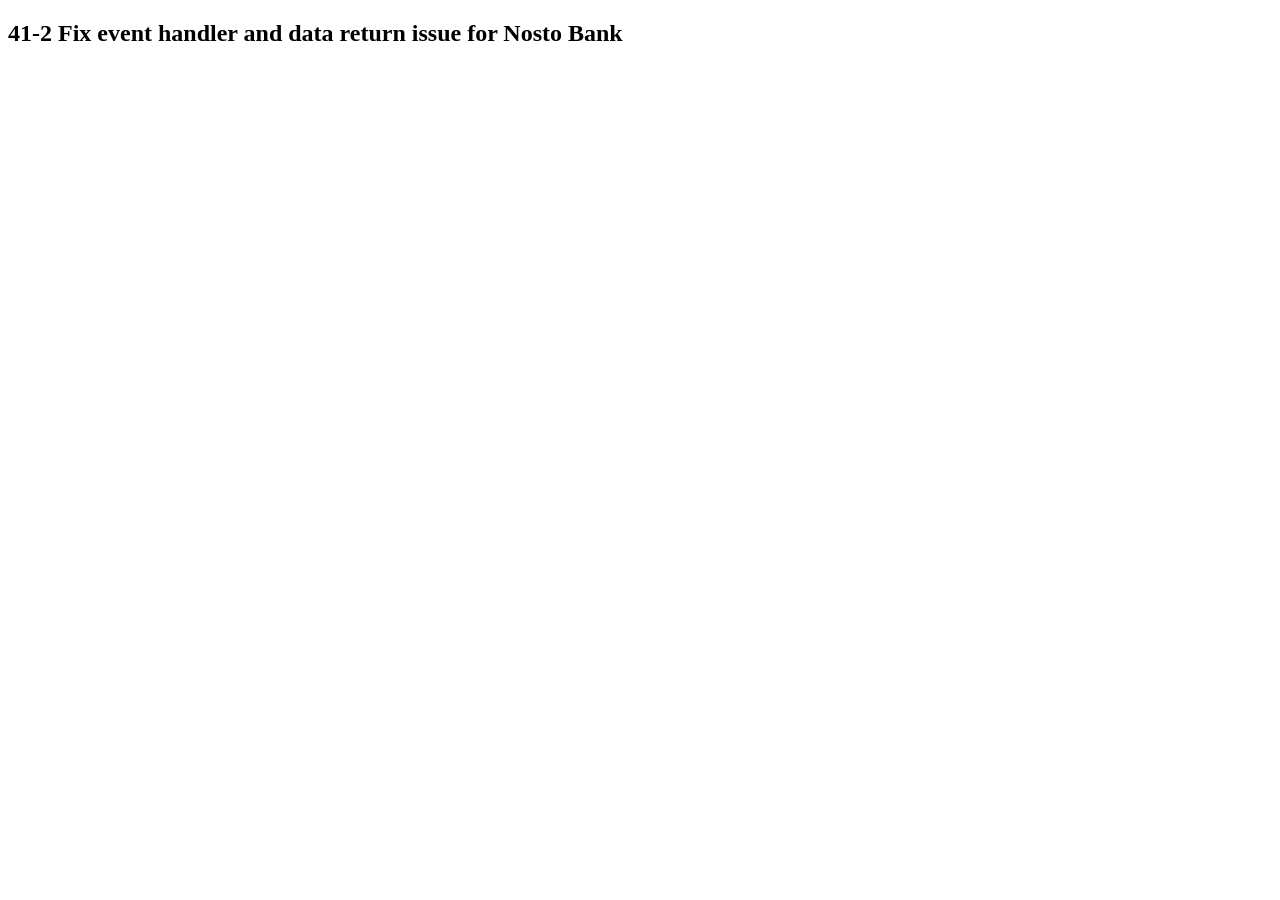
==== 41-2 Fix event handler and data return issue for Nosto Bank/index.html @ 1c60fbf7 "Discovered Fix event handler and data return issue for Nosto Bank" ====
<!DOCTYPE html>
<html lang="en">
<head>
    <meta charset="UTF-8">
    <meta name="viewport" content="width=device-width, initial-scale=1.0">
    <title>Fix event handler</title>
</head>
<body>
    <h2>41-2 Fix event handler and data return issue for Nosto Bank</h2>
</body>
</html>
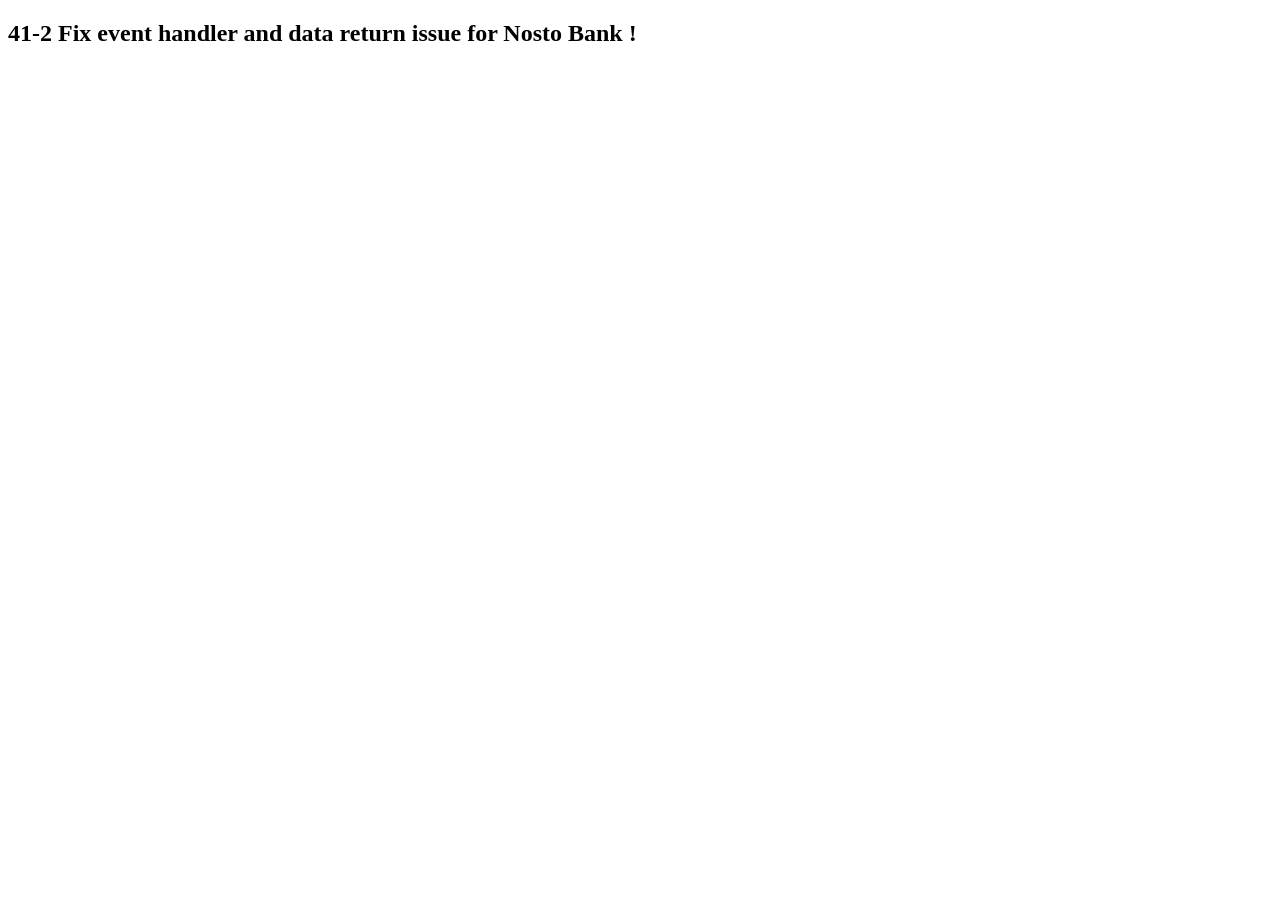
==== commit cedcc648: "Discovered Fix event handler and data return issue for Nosto Bank" ====
--- a/41-2 Fix event handler and data return issue for Nosto Bank/index.html
+++ b/41-2 Fix event handler and data return issue for Nosto Bank/index.html
@@ -6,6 +6,6 @@
     <title>Fix event handler</title>
 </head>
 <body>
-    <h2>41-2 Fix event handler and data return issue for Nosto Bank</h2>
+    <h2>41-2 Fix event handler and data return issue for Nosto Bank !</h2>
 </body>
 </html>
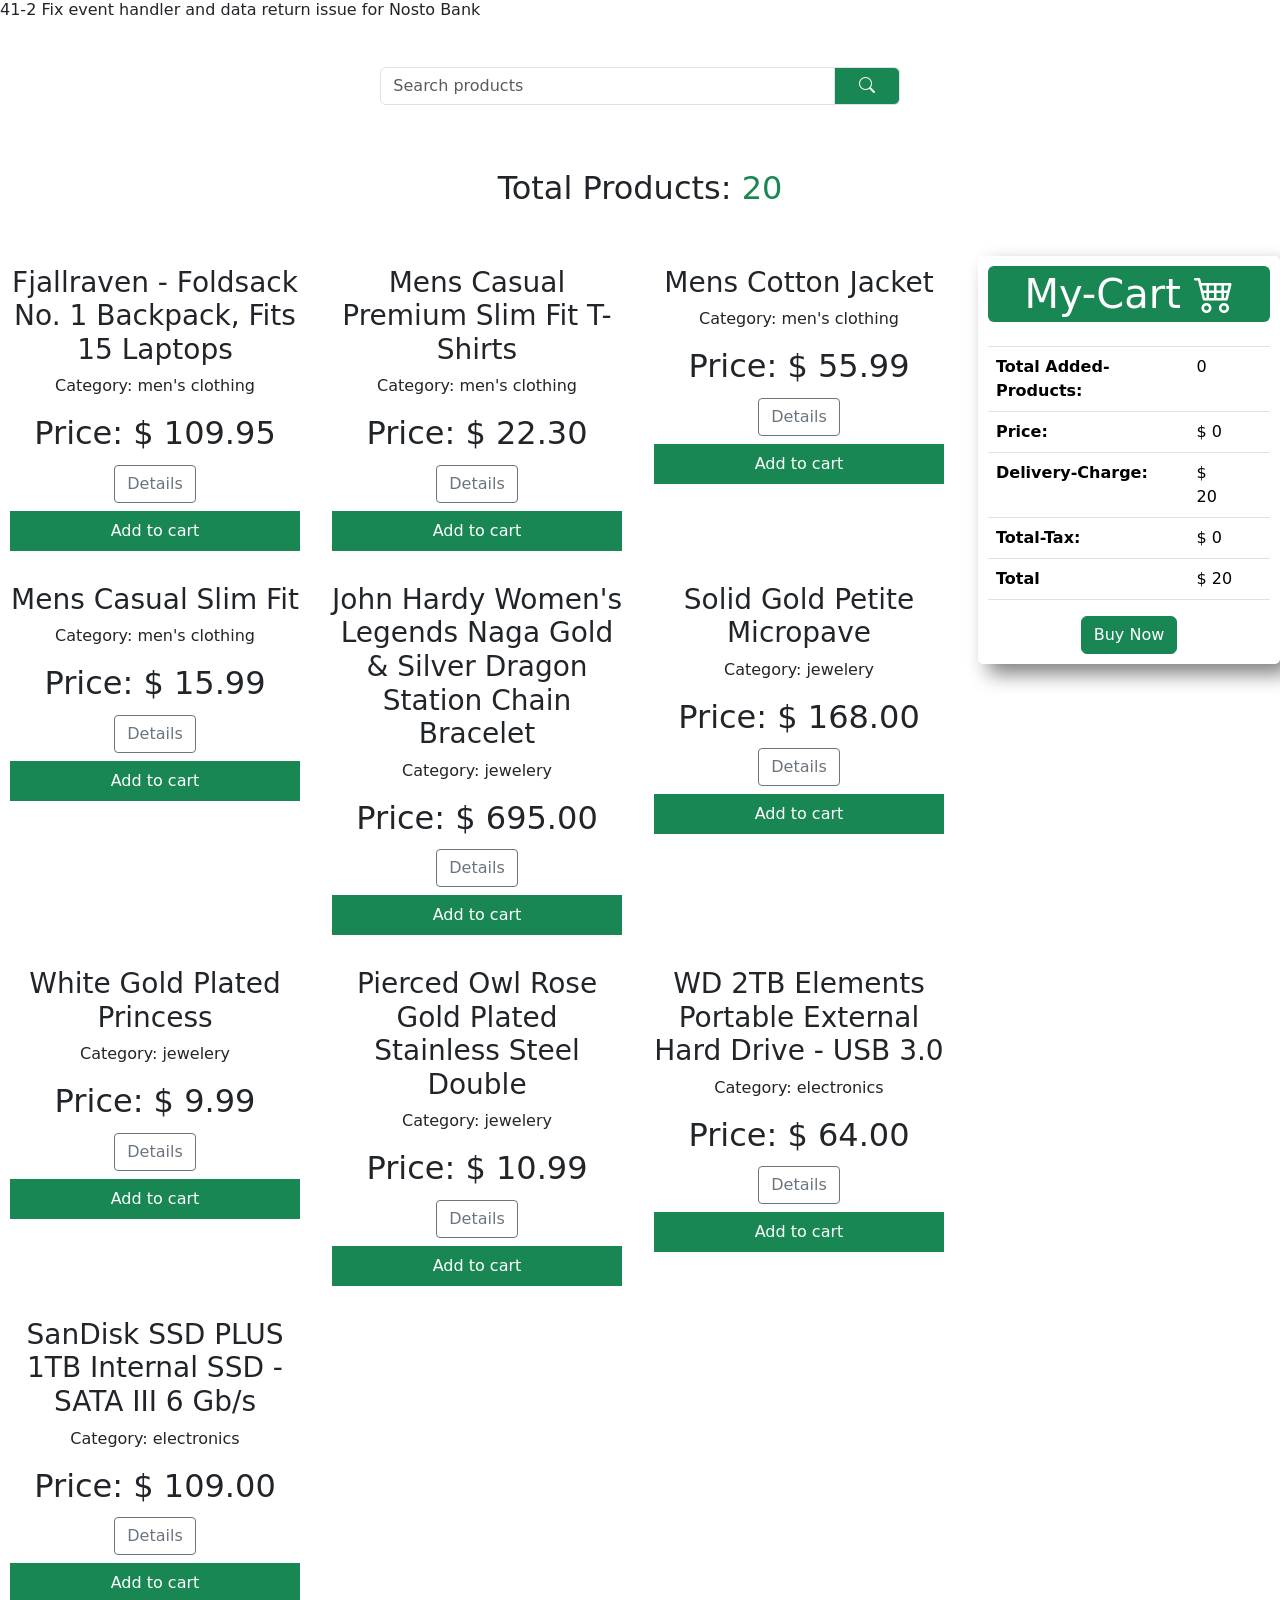
==== commit 7ecd28f0: "Discovered Fix event handler and data return issue for Nosto Bank" ====
--- a/41-2 Fix event handler and data return issue for Nosto Bank/index.html
+++ b/41-2 Fix event handler and data return issue for Nosto Bank/index.html
@@ -1,11 +1,432 @@
 <!DOCTYPE html>
 <html lang="en">
+
 <head>
-    <meta charset="UTF-8">
-    <meta name="viewport" content="width=device-width, initial-scale=1.0">
-    <title>Fix event handler</title>
+
+   <meta charset="UTF-8" />
+
+   <meta http-equiv="X-UA-Compatible" content="IE=edge" />
+
+   <meta
+      name="viewport"
+      content="width=device-width, initial-scale=1.0"
+   />
+
+   <title>Fix event handler and data return issue for Nosto Bank</title>
+
+
+   <!-- Custom CSS -->
+
+   <link
+      rel="stylesheet"
+      href="./css/style.css"
+   />
+
+
+   <!-- Bootstrap CSS -->
+
+   <link
+      href="https://cdn.jsdelivr.net/npm/bootstrap@5.2.0/dist/css/bootstrap.min.css"
+      rel="stylesheet"
+      integrity="sha384-gH2yIJqKdNHPEq0n4Mqa/HGKIhSkIHeL5AyhkYV8i59U5AR6csBvApHHNl/vI1Bx"
+      crossorigin="anonymous"
+   />
+
+
+   <!-- Bootstrap Icons -->
+
+   <link
+      rel="stylesheet"
+      href="https://cdn.jsdelivr.net/npm/bootstrap-icons@1.5.0/font/bootstrap-icons.css"
+   />
+
+
+   <!-- Google Montserrat Font -->
+
+   <link
+      rel="preconnect"
+      href="https://fonts.googleapis.com"
+   />
+
+   <link
+      rel="preconnect"
+      href="https://fonts.gstatic.com"
+      crossorigin
+   />
+
+   <link
+      href="https://fonts.googleapis.com/css2?family=Montserrat:wght@300;400;500&display=swap"
+      rel="stylesheet"
+   />
+
 </head>
+
+
 <body>
-    <h2>41-2 Fix event handler and data return issue for Nosto Bank !</h2>
+
+
+   <!-- Header / Search -->
+
+   <header>
+      <h6>41-2 Fix event handler and data return issue for Nosto Bank</h6>
+      <div class="row my-5 justify-content-center">
+
+         <div class="col-md-5">
+
+            <div class="input-group mb-3">
+
+               <input
+                  type="text"
+                  class="form-control"
+                  placeholder="Search products"
+                  aria-label="Search Products"
+                  aria-describedby="basic-addon2"
+                  id="input-value"
+               />
+
+
+               <button
+                  type="button"
+                  class="input-group-text px-4 bg-success"
+                  id="search-btn"
+               >
+
+                  <i
+                     class="bi bi-search text-white fw-bold"
+                  ></i>
+
+               </button>
+
+            </div>
+
+         </div>
+
+      </div>
+
+   </header>
+
+
+   <!-- Main -->
+
+   <main class="main">
+
+
+      <!-- Total Products -->
+
+      <div class="my-5">
+
+         <h2 class="text-center">
+
+            Total Products:
+
+            <span
+               class="text-success"
+               id="total_products"
+            >
+               0
+            </span>
+
+         </h2>
+
+      </div>
+
+
+      <div class="row">
+
+
+         <!-- Products -->
+
+         <div class="col-md-9 col-lg-9 col-sm-7">
+
+            <div id="all-products">
+
+               <h1></h1>
+
+            </div>
+
+         </div>
+
+
+         <!-- Cart -->
+
+         <div class="col-md-3 col-lg-3 col-sm-5 cart-main">
+
+            <div
+               class="cart"
+               id="my-cart"
+            >
+
+
+               <h1
+                  class="text-center text-white bg-success py-1 rounded"
+               >
+
+                  My-Cart
+
+                  <i class="bi bi-cart4"></i>
+
+               </h1>
+
+
+               <table class="table">
+
+                  <thead>
+
+                     <tr>
+
+                        <th scope="col"></th>
+
+                        <th scope="col"></th>
+
+                        <th scope="col"></th>
+
+                        <th scope="col"></th>
+
+                     </tr>
+
+                  </thead>
+
+
+                  <tbody>
+
+
+                     <!-- Product Count -->
+
+                     <tr>
+
+                        <th>
+                           Total Added-Products:
+                        </th>
+
+                        <td>
+                           <span id="total-Products">0</span>
+                        </td>
+
+                        <td></td>
+
+                        <td></td>
+
+                     </tr>
+
+
+                     <!-- Price -->
+
+                     <tr>
+
+                        <th>
+                           Price:
+                        </th>
+
+                        <td>
+                           $ <span id="price">0</span>
+                        </td>
+
+                        <td></td>
+
+                        <td></td>
+
+                     </tr>
+
+
+                     <!-- Delivery -->
+
+                     <tr>
+
+                        <th>
+                           Delivery-Charge:
+                        </th>
+
+                        <td>
+                           $ <span id="delivery-charge">20</span>
+                        </td>
+
+                        <td></td>
+
+                        <td></td>
+
+                     </tr>
+
+
+                     <!-- Tax -->
+
+                     <tr>
+
+                        <th>
+                           Total-Tax:
+                        </th>
+
+                        <td>
+                           $ <span id="total-tax">0</span>
+                        </td>
+
+                        <td></td>
+
+                        <td></td>
+
+                     </tr>
+
+
+                     <!-- Total -->
+
+                     <tr>
+
+                        <th scope="row">
+                           Total
+                        </th>
+
+                        <td colspan="2">
+                           $ <span id="total">20</span>
+                        </td>
+
+                        <td></td>
+
+                     </tr>
+
+
+                  </tbody>
+
+               </table>
+
+
+               <div class="parces text-center">
+
+                  <button
+                     type="button"
+                     class="btn btn-success text-center"
+                  >
+                     Buy Now
+                  </button>
+
+               </div>
+
+
+            </div>
+
+         </div>
+
+      </div>
+
+   </main>
+
+
+   <footer></footer>
+
+
+
+   <!-- ============================= -->
+   <!-- Modal -->
+   <!-- ============================= -->
+
+   <div
+      class="modal fade"
+      id="exampleModal"
+      tabindex="-1"
+      aria-labelledby="exampleModalLabel"
+      aria-hidden="true"
+   >
+
+      <div class="modal-dialog">
+
+         <div class="modal-content">
+
+
+            <!-- Modal Header -->
+
+            <div class="modal-header">
+
+               <h5
+                  class="modal-title text-success"
+                  id="exampleModalLabel"
+               >
+                  Product Details
+               </h5>
+
+
+               <button
+                  type="button"
+                  class="btn-close"
+                  data-bs-dismiss="modal"
+                  aria-label="Close"
+               ></button>
+
+            </div>
+
+
+            <!-- Product ID -->
+
+            <div class="ms-3 my-3">
+
+               <strong>
+
+                  Product id:
+
+                  <span id="productId"></span>
+
+               </strong>
+
+            </div>
+
+
+            <!-- Description -->
+
+            <div
+               class="modal-body text-secondary"
+               id="modal_body"
+            ></div>
+
+
+            <!-- Rating -->
+
+            <div class="p-4 d-flex">
+
+               <strong class="me-2">
+                  Rating
+               </strong>
+
+
+               <span
+                  id="rating"
+                  class="text-white p-2 circle"
+               ></span>
+
+            </div>
+
+
+            <!-- Footer -->
+
+            <div class="modal-footer">
+
+               <button
+                  type="button"
+                  class="btn btn-secondary"
+                  data-bs-dismiss="modal"
+               >
+                  Close
+               </button>
+
+            </div>
+
+
+         </div>
+
+      </div>
+
+   </div>
+
+
+
+   <!-- Bootstrap JavaScript -->
+
+   <script
+      src="https://cdn.jsdelivr.net/npm/bootstrap@5.2.0/dist/js/bootstrap.bundle.min.js"
+   ></script>
+
+
+   <!-- Custom JavaScript -->
+
+   <script src="./js/app.js"></script>
+
+
 </body>
-</html>+
+</html>
--- a/41-2 Fix event handler and data return issue for Nosto Bank/css/style.css
+++ b/41-2 Fix event handler and data return issue for Nosto Bank/css/style.css
@@ -0,0 +1,148 @@
+body {
+  overflow-x: hidden;
+  font-family: "Montserrat", sans-serif;
+}
+
+
+/* Search field */
+
+.search-field {
+  border: none;
+  border-radius: 50px;
+  padding: 5px;
+  outline: none;
+}
+
+.search-field:hover {
+  outline: none;
+  border: none;
+}
+
+
+/* Search box */
+
+.search-box {
+  border: 1px solid rgb(3, 118, 211);
+  width: 281px;
+  border-radius: 5px;
+  margin: auto;
+  margin-top: 50px;
+  border-right: none;
+}
+
+
+/* Search button */
+
+.search-button {
+  padding: 10px 50px;
+  border-radius: 25px;
+  margin-left: 20px;
+}
+
+
+/* All products */
+
+#all-products {
+  display: grid;
+  grid-template-columns: repeat(3, minmax(0, 1fr));
+  text-align: center;
+  width: 100%;
+  margin: auto;
+  align-items: start;
+  justify-content: center;
+  gap: 12px;
+}
+
+
+/* Single product */
+
+.single-product {
+  padding: 10px;
+  transition: 0.6s;
+  min-width: 0;
+  overflow-wrap: anywhere;
+}
+
+.single-product:hover {
+  box-shadow: 4px 4px 7px gray;
+  border-radius: 10px;
+  border: 1px solid cyan;
+}
+
+
+/* Product image */
+
+.product-image {
+  width: 150px;
+  height: 150px;
+  object-fit: contain;
+  display: block;
+  margin: 0 auto 10px;
+}
+
+
+/* Cart */
+
+.cart {
+  width: 100%;
+  max-width: 350px;
+  padding: 10px;
+  box-shadow: 10px 10px 20px gray;
+  border-radius: 5px;
+  margin-right: 30px;
+  position: sticky;
+  top: 15px;
+  background-color: white;
+}
+
+
+/* Cart main */
+
+.cart-main {
+  padding-right: 30px;
+}
+
+
+/* Rating circle */
+
+.circle {
+  min-width: 28px;
+  height: 28px;
+  display: flex;
+  justify-content: center;
+  align-items: center;
+  border-radius: 50%;
+  background-color: green;
+}
+
+
+/* Tablet / Mobile */
+
+@media only screen and (max-width: 768px) {
+  #all-products {
+    grid-template-columns: repeat(1, minmax(0, 1fr));
+  }
+
+  .cart {
+    width: 100%;
+    max-width: 300px;
+    padding: 10px;
+    box-shadow: 10px 10px 20px gray;
+    border-radius: 5px;
+    margin: 20px auto;
+    position: static;
+  }
+
+  .cart-main {
+    padding-right: 10px;
+  }
+}
+
+
+/* Small mobile */
+
+@media only screen and (max-width: 468px) {
+  #all-products {
+    grid-template-columns: repeat(1, minmax(0, 1fr));
+  }
+}
